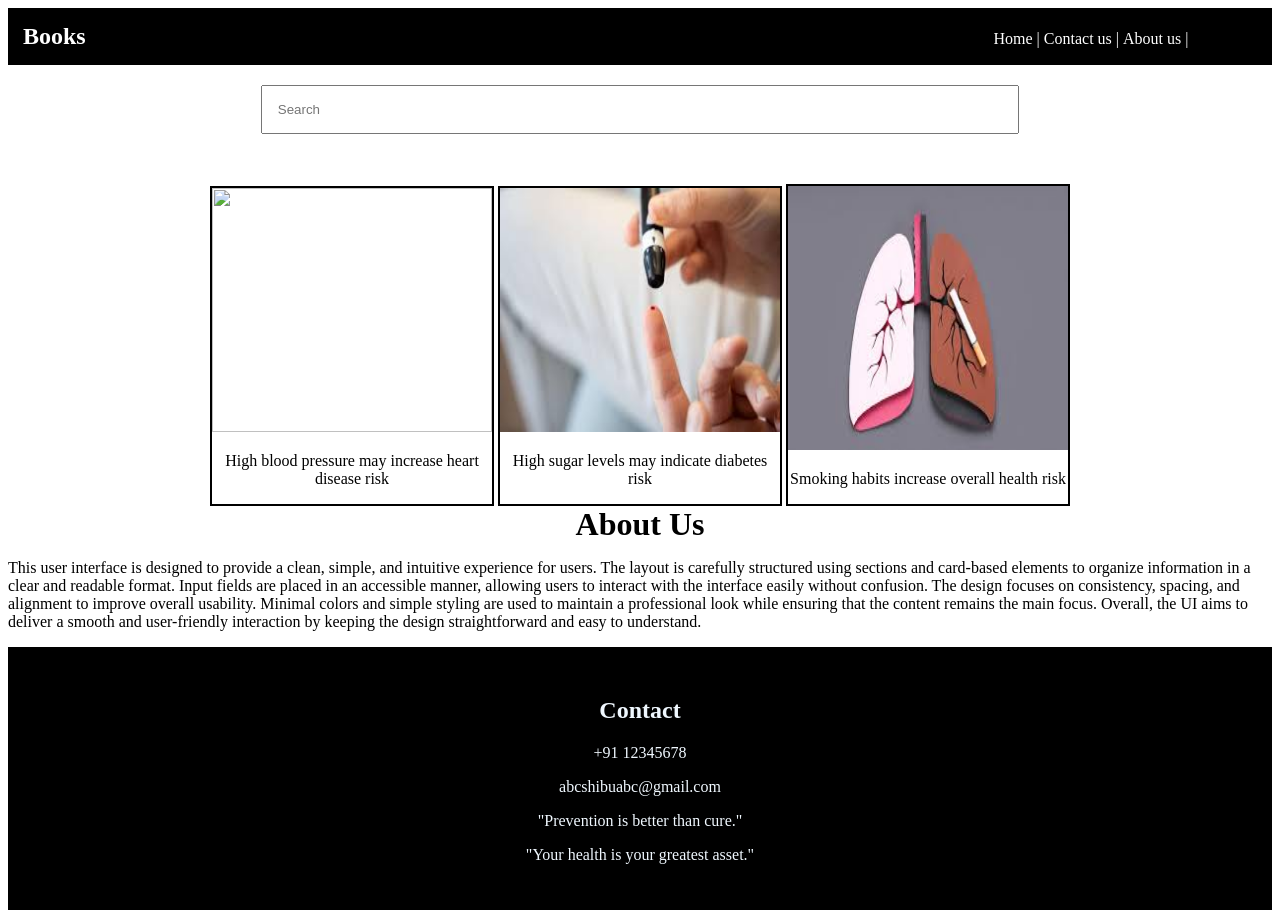
==== UserInterface/index.html @ 6cc1908a "Add files via upload" ====
<!DOCTYPE html>
<html>
    <head>
        <meta charset="UTF-8">
    <title>HEALTHCARE</title>
<link rel="stylesheet"href="style.css">
    </head>
<body>
<nav>
    <h1>Books</h1>
    <ul>
        <li>Home |</li>


        <li>Contact us |</li>


        <li>About us |</li>
        
    </ul>
    
</nav>
<div class="Searchbar">
    <input type="search" placeholder="Search">

</div>
<div class="Products"> <div class="box">
     <img src="C:\Users\user\Desktop\Frontend\images\bp.jfif"class="photos" width="280" height="244"> 
     <p>High blood pressure may increase heart disease risk</p> 
    </div> <div class="box"> 
        <img src="images/sugar.jfif" class="photos" width="280" height="244"> 
        <p>High sugar levels may indicate diabetes risk</p> 
    </div> <div class="box">
         <img src="images/No smoking.jfif" class="photos" width="280" height="264"> 
         <p>Smoking habits increase overall health risk</p>
         </div> 
        </div>
<center>
<h1>About Us</h1>
</center>
<div class="about">
</p>
<p><p>
<p>
This user interface is designed to provide a clean, simple, and intuitive experience for users. 
The layout is carefully structured using sections and card-based elements to organize information in a clear and readable format. 
Input fields are placed in an accessible manner, allowing users to interact with the interface easily without confusion. 
The design focuses on consistency, spacing, and alignment to improve overall usability. 
Minimal colors and simple styling are used to maintain a professional look while ensuring that the content remains the main focus. 
Overall, the UI aims to deliver a smooth and user-friendly interaction by keeping the design straightforward and easy to understand.
</p>
</p>

</p>
</p></p>
</div>
<div class="contact">
    <h2>Contact</h2>
   <p>+91 12345678</p>
    <p>abcshibuabc@gmail.com</p>
    <p>"Prevention is better than cure."</p>
    <p>"Your health is your greatest asset."</p>
</div>

</body>
</html>
---- UserInterface/style.css ----
nav{
   background-color: black; 
   color: white;
    padding: 15px;

}
li,h1,ul{
    display: inline;

}
ul{
    margin-left: 70%;
    cursor:pointer;
}
li:hover{
    color:yellow;
}
input{
    padding: 15px;
    width:60%;
}
.Searchbar{
    margin-top: 20px;
    text-align:center;
}
.box{
    border-color: black;
    border-width: 2px;
    border-style: solid;
    display: inline-block;
    width: 280px;
}
.Products{
    margin-top: 50px;
    text-align: center;
}
.box:hover{
    background-color: black;
    color: white;
}
.about{
    padding;20px;
}
.contact{
    background-color: black;
    color: aliceblue;
    text-align: center;
    padding:30px;
}
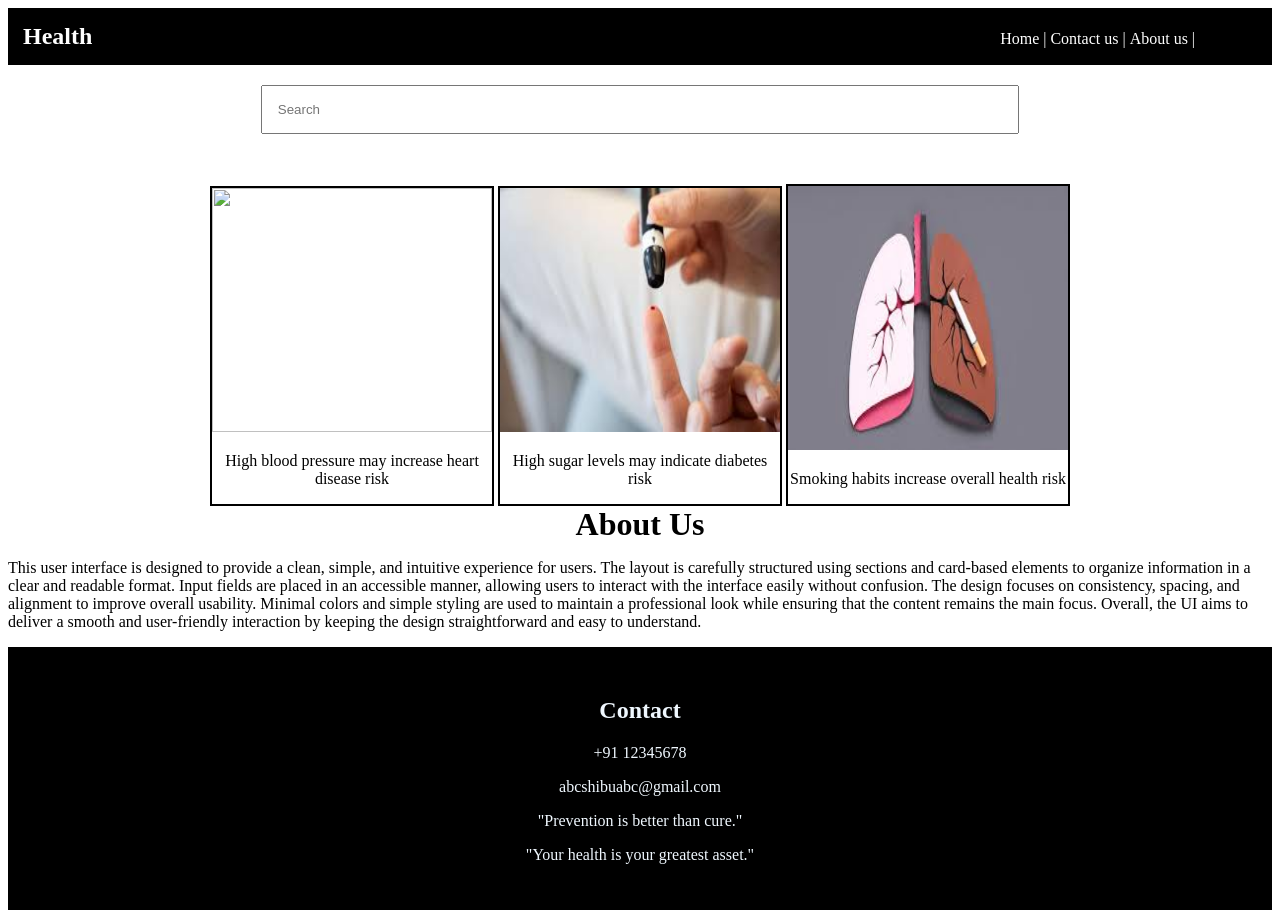
==== commit b0e2d8b4: "Update index.html" ====
--- a/UserInterface/index.html
+++ b/UserInterface/index.html
@@ -7,7 +7,7 @@
     </head>
 <body>
 <nav>
-    <h1>Books</h1>
+    <h1>Health</h1>
     <ul>
         <li>Home |</li>
 
@@ -63,4 +63,4 @@
 </div>
 
 </body>
-</html>+</html>
